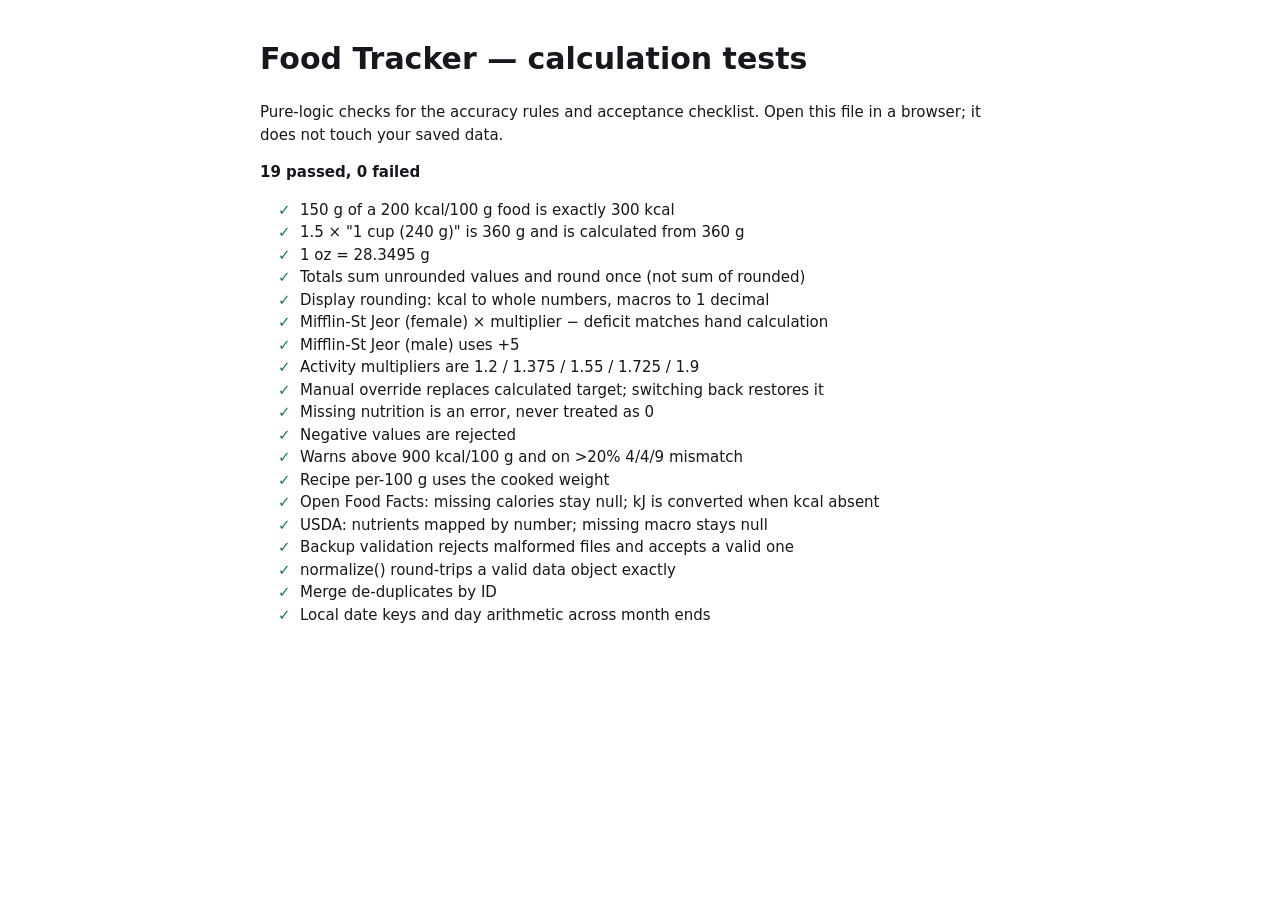
==== tests.html @ a4bb6cce "Stage 8: recipes, copy previous day/meal, tests and polish Recipes combine library foods by grams wi" ====
<!doctype html>
<html lang="en">
<head>
  <meta charset="utf-8">
  <meta name="viewport" content="width=device-width, initial-scale=1">
  <meta name="color-scheme" content="light dark">
  <title>Food Tracker Tests</title>
  <style>
    :root { --bg: #fff; --text: #16181d; --pass: #18804a; --fail: #c62828; color-scheme: light dark; }
    @media (prefers-color-scheme: dark) { :root { --bg: #0f1115; --text: #e8eaee; --pass: #4ade80; --fail: #f87171; } }
    body { background: var(--bg); color: var(--text); font: 15px/1.5 system-ui, sans-serif; margin: 0 auto; max-width: 760px; padding: 16px; }
    li.pass::marker { content: "✓  "; color: var(--pass); }
    li.fail { color: var(--fail); }
    li.fail::marker { content: "✗  "; }
    #summary { font-weight: 700; }
  </style>
</head>
<body>
  <h1>Food Tracker — calculation tests</h1>
  <p>Pure-logic checks for the accuracy rules and acceptance checklist. Open this file in a browser; it does not touch your saved data.</p>
  <p id="summary">Running…</p>
  <ol id="results"></ol>
  <script src="app.js"></script>
  <script>
    (function () {
      const F = window.FoodTracker;
      const out = document.getElementById('results');
      let pass = 0, fail = 0;
      function test(name, fn) {
        const li = document.createElement('li');
        try { fn(); li.className = 'pass'; li.textContent = name; pass++; }
        catch (e) { li.className = 'fail'; li.textContent = name + ' — ' + e.message; fail++; }
        out.appendChild(li);
      }
      function eq(a, b, msg) { if (a !== b) throw new Error((msg || '') + ` expected ${JSON.stringify(b)}, got ${JSON.stringify(a)}`); }
      function close(a, b, tol, msg) { if (Math.abs(a - b) > (tol || 1e-9)) throw new Error((msg || '') + ` expected ≈${b}, got ${a}`); }
      const food = (kcal, protein, carbs, fat) => ({ kcal, protein, carbs, fat });

      test('150 g of a 200 kcal/100 g food is exactly 300 kcal', () => {
        eq(F.scaleNutrition(food(200, 10, 20, 5), 150).kcal, 300);
      });
      test('1.5 × "1 cup (240 g)" is 360 g and is calculated from 360 g', () => {
        const grams = 1.5 * 240;
        eq(grams, 360);
        eq(F.scaleNutrition(food(50, 3.4, 4.8, 2), grams).kcal, 180);
      });
      test('1 oz = 28.3495 g', () => {
        eq(F.constants.G_PER_OZ, 28.3495);
        close(F.scaleNutrition(food(100, 0, 0, 0), 2 * F.constants.G_PER_OZ).kcal, 56.699);
      });
      test('Totals sum unrounded values and round once (not sum of rounded)', () => {
        // Three entries of 0.4 kcal each: rounded individually they show 0, the total shows 1.
        const n = F.scaleNutrition(food(40, 0.04, 0, 0), 1);
        const total = F.sumNutrition([n, n, n]);
        eq(F.fmtKcal(n.kcal), '0');
        eq(F.fmtKcal(total.kcal), '1');
        eq(F.fmtG(total.protein), '0.0');
      });
      test('Display rounding: kcal to whole numbers, macros to 1 decimal', () => {
        eq(F.fmtKcal(283.495), '283');
        eq(F.fmtG(12.25), '12.3');
        eq(F.fmtG(-0.01), '0.0');
      });
      test('Mifflin-St Jeor (female) × multiplier − deficit matches hand calculation', () => {
        const s = F.defaultData().settings;
        s.profile = { sex: 'female', age: 30, heightCm: 167.64, weightKg: 68.0388555, activityLevel: 'moderate' };
        s.deficit = 500;
        const bmr = 10 * 68.0388555 + 6.25 * 167.64 - 5 * 30 - 161;
        close(F.calcBmr(s.profile), bmr);
        close(F.calculatedTarget(s), bmr * 1.55 - 500);
      });
      test('Mifflin-St Jeor (male) uses +5', () => {
        const p = { sex: 'male', age: 40, heightCm: 180, weightKg: 90, activityLevel: 'sedentary' };
        close(F.calcBmr(p), 900 + 1125 - 200 + 5);
        close(F.calcTdee(p), (900 + 1125 - 200 + 5) * 1.2);
      });
      test('Activity multipliers are 1.2 / 1.375 / 1.55 / 1.725 / 1.9', () => {
        eq(Object.values(F.constants.ACTIVITY).map((a) => a.factor).join(','), '1.2,1.375,1.55,1.725,1.9');
      });
      test('Manual override replaces calculated target; switching back restores it', () => {
        const s = F.defaultData().settings;
        s.profile = { sex: 'male', age: 40, heightCm: 180, weightKg: 90, activityLevel: 'sedentary' };
        const calc = F.calculatedTarget(s);
        s.targetMode = 'manual'; s.manualTarget = 1700;
        eq(F.currentTarget(s), 1700);
        s.targetMode = 'calculated';
        eq(F.currentTarget(s), calc);
      });
      test('Missing nutrition is an error, never treated as 0', () => {
        const r = F.checkPer100g({ kcal: null, protein: 1, carbs: 1, fat: 1 });
        if (!r.errors.length) throw new Error('expected an error');
      });
      test('Negative values are rejected', () => {
        if (!F.checkPer100g(food(100, -1, 10, 5)).errors.length) throw new Error('expected an error');
      });
      test('Warns above 900 kcal/100 g and on >20% 4/4/9 mismatch', () => {
        const a = F.checkPer100g(food(950, 0, 0, 100));
        if (!a.warnings.some((w) => /unusually high/.test(w))) throw new Error('no >900 warning');
        const b = F.checkPer100g(food(500, 10, 20, 5)); // macros imply 165
        if (!b.warnings.some((w) => /4\/4\/9/.test(w))) throw new Error('no mismatch warning');
        eq(F.checkPer100g(food(265, 9, 49, 3.2)).warnings.length, 0, 'bread should be clean;');
      });
      test('Recipe per-100 g uses the cooked weight', () => {
        const r = F.computeRecipe([
          { grams: 200, per100g: food(350, 12, 70, 2) },   // dry pasta: 700 kcal
          { grams: 100, per100g: food(100, 0, 0, 11.1) },  // 100 kcal
        ], 600);
        close(r.totals.kcal, 800);
        close(r.per100g.kcal, 800 * 100 / 600);
        close(F.computeRecipe(r && [{ grams: 300, per100g: food(100, 1, 1, 1) }], null).per100g.kcal, 100);
      });
      test('Open Food Facts: missing calories stay null; kJ is converted when kcal absent', () => {
        const a = F.normalizeOff({ code: '1', product_name: 'A', nutriments: { proteins_100g: 1, carbohydrates_100g: 2, fat_100g: 3 } });
        eq(a.per100g.kcal, null);
        const b = F.normalizeOff({ code: '2', product_name: 'B', nutriments: { energy_100g: 418.4, proteins_100g: 0, carbohydrates_100g: 25, fat_100g: 0 } });
        close(b.per100g.kcal, 100);
        const c = F.normalizeOff({ code: '3', product_name: 'C', serving_quantity: 30, serving_size: '30 g', nutriments: { 'energy-kcal_100g': 400, proteins_100g: 10, carbohydrates_100g: 60, fat_100g: 10 } });
        eq(c.servings[0].grams, 30);
      });
      test('USDA: nutrients mapped by number; missing macro stays null', () => {
        const u = F.normalizeUsda({ fdcId: 1, description: 'X', foodNutrients: [
          { nutrientNumber: '208', unitName: 'KCAL', value: 52 }, { nutrientNumber: '203', unitName: 'G', value: 0.3 },
          { nutrientNumber: '204', unitName: 'G', value: 0.2 }] });
        eq(u.per100g.kcal, 52); eq(u.per100g.protein, 0.3); eq(u.per100g.fat, 0.2); eq(u.per100g.carbs, null);
      });
      test('Backup validation rejects malformed files and accepts a valid one', () => {
        if (!F.validateBackup({ foo: 1 }).length) throw new Error('accepted garbage');
        if (!F.validateBackup(Object.assign(F.defaultData(), { schemaVersion: 99 })).length) throw new Error('accepted newer schema');
        eq(F.validateBackup(F.defaultData()).length, 0);
      });
      test('normalize() round-trips a valid data object exactly', () => {
        const d = F.defaultData();
        d.foods.push({ id: 'f', name: 'N', brand: '', source: 'manual', sourceId: null, per100g: { kcal: 1, protein: 0, carbs: 0, fat: 0, fiber: null, sugar: null }, servings: [{ label: '1 x', grams: 5 }], recipe: null, createdAt: 'a', updatedAt: 'b' });
        d.logs['2026-10-02'] = [{ id: 'e', meal: 'lunch', foodId: 'f', name: 'N', brand: '', grams: 5, unitLabel: '1 x', unitQty: 1, per100g: { kcal: 1, protein: 0, carbs: 0, fat: 0 }, servings: [{ label: '1 x', grams: 5 }], nutrition: { kcal: 0.05, protein: 0, carbs: 0, fat: 0 }, createdAt: 'c' }];
        d.weights.push({ date: '2026-10-01', kg: 80.5 });
        d.targetHistory.push({ from: '2026-10-01', kcal: 1800.25 });
        eq(JSON.stringify(F.normalize(JSON.parse(JSON.stringify(d)))), JSON.stringify(d));
      });
      test('Merge de-duplicates by ID', () => {
        const a = F.defaultData();
        a.logs['2026-10-02'] = [{ id: 'e1', meal: 'lunch', grams: 1, nutrition: { kcal: 1, protein: 0, carbs: 0, fat: 0 } }];
        const b = F.normalize(JSON.parse(JSON.stringify(a)));
        b.logs['2026-10-02'].push(Object.assign({}, b.logs['2026-10-02'][0], { id: 'e2' }));
        const m = F.mergeData(F.normalize(a), b);
        eq(m.data.logs['2026-10-02'].length, 2);
        eq(m.stats.entries, 1);
      });
      test('Local date keys and day arithmetic across month ends', () => {
        eq(F.addDays('2026-10-01', -1), '2026-09-30');
        eq(F.addDays('2026-12-31', 1), '2027-01-01');
        eq(F.dateKey(new Date(2026, 9, 2, 23, 59)), '2026-10-02');
      });

      document.getElementById('summary').textContent = `${pass} passed, ${fail} failed`;
      document.title = (fail ? 'FAIL' : 'PASS') + ' — Food Tracker Tests';
    })();
  </script>
</body>
</html>
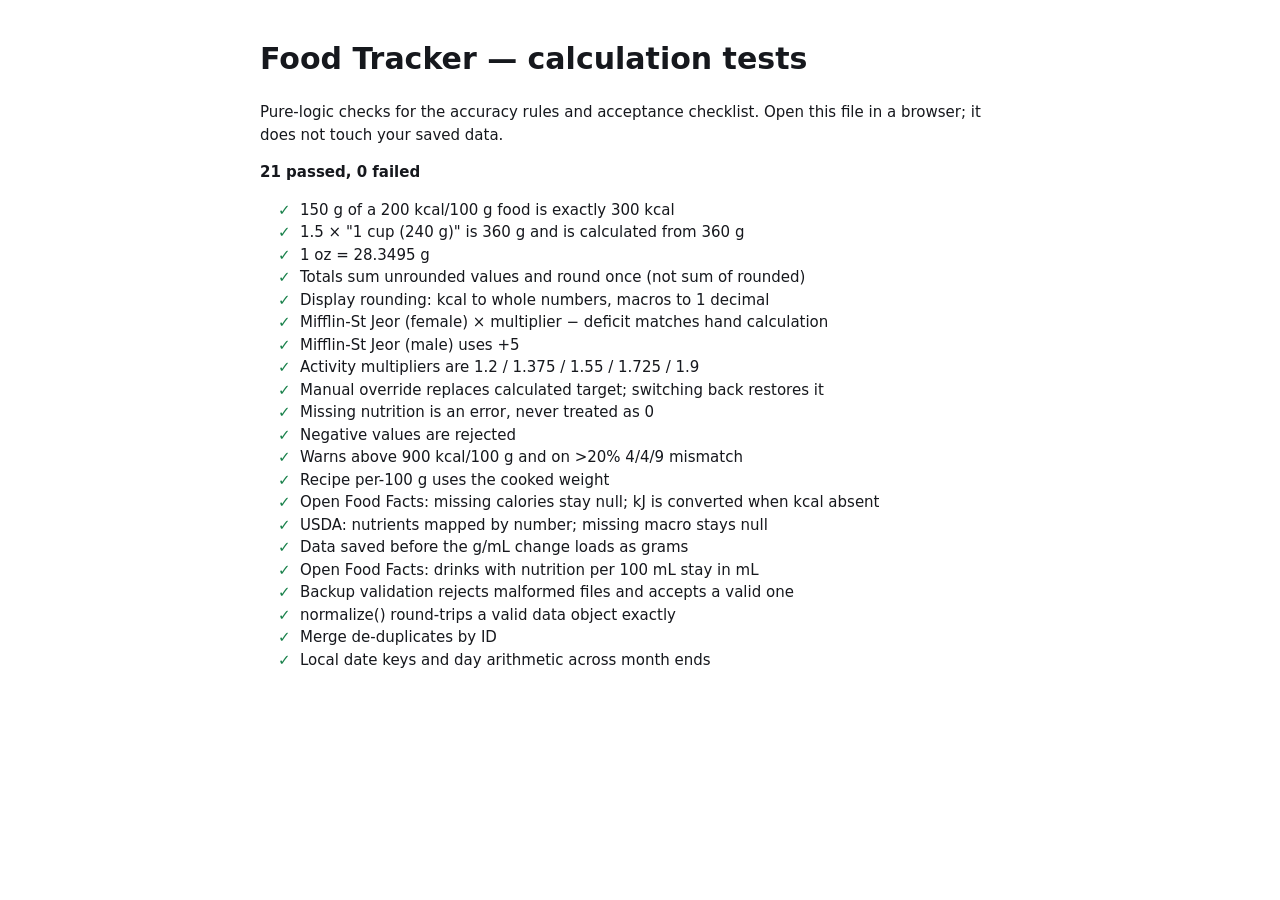
==== commit 9fc30690: "Enter food nutrition per serving and measure foods in g or mL The food editor now defaults to per-se" ====
--- a/tests.html
+++ b/tests.html
@@ -123,6 +123,18 @@
           { nutrientNumber: '204', unitName: 'G', value: 0.2 }] });
         eq(u.per100g.kcal, 52); eq(u.per100g.protein, 0.3); eq(u.per100g.fat, 0.2); eq(u.per100g.carbs, null);
       });
+      test('Data saved before the g/mL change loads as grams', () => {
+        const d = F.normalize({ schemaVersion: 1, settings: {}, foods: [{ id: 'a', name: 'A', per100g: { kcal: 1, protein: 0, carbs: 0, fat: 0 } }],
+          logs: { '2026-10-02': [{ id: 'e', grams: 10, nutrition: { kcal: 0.1, protein: 0, carbs: 0, fat: 0 } }] }, weights: [] });
+        eq(d.foods[0].unit, 'g');
+        eq(d.logs['2026-10-02'][0].unit, 'g');
+      });
+      test('Open Food Facts: drinks with nutrition per 100 mL stay in mL', () => {
+        const r = F.normalizeOff({ code: '9', product_name: 'Juice', nutrition_data_per: '100ml', serving_quantity: 250, serving_quantity_unit: 'ml', serving_size: '250 ml',
+          nutriments: { 'energy-kcal_100g': 45, proteins_100g: 0.5, carbohydrates_100g: 10, fat_100g: 0 } });
+        eq(r.unit, 'ml');
+        eq(r.servings[0].grams, 250);
+      });
       test('Backup validation rejects malformed files and accepts a valid one', () => {
         if (!F.validateBackup({ foo: 1 }).length) throw new Error('accepted garbage');
         if (!F.validateBackup(Object.assign(F.defaultData(), { schemaVersion: 99 })).length) throw new Error('accepted newer schema');
@@ -130,8 +142,8 @@
       });
       test('normalize() round-trips a valid data object exactly', () => {
         const d = F.defaultData();
-        d.foods.push({ id: 'f', name: 'N', brand: '', source: 'manual', sourceId: null, per100g: { kcal: 1, protein: 0, carbs: 0, fat: 0, fiber: null, sugar: null }, servings: [{ label: '1 x', grams: 5 }], recipe: null, createdAt: 'a', updatedAt: 'b' });
-        d.logs['2026-10-02'] = [{ id: 'e', meal: 'lunch', foodId: 'f', name: 'N', brand: '', grams: 5, unitLabel: '1 x', unitQty: 1, per100g: { kcal: 1, protein: 0, carbs: 0, fat: 0 }, servings: [{ label: '1 x', grams: 5 }], nutrition: { kcal: 0.05, protein: 0, carbs: 0, fat: 0 }, createdAt: 'c' }];
+        d.foods.push({ id: 'f', name: 'N', brand: '', source: 'manual', sourceId: null, unit: 'g', per100g: { kcal: 1, protein: 0, carbs: 0, fat: 0, fiber: null, sugar: null }, servings: [{ label: '1 x', grams: 5 }], recipe: null, createdAt: 'a', updatedAt: 'b' });
+        d.logs['2026-10-02'] = [{ id: 'e', meal: 'lunch', foodId: 'f', name: 'N', brand: '', grams: 5, unit: 'g', unitLabel: '1 x', unitQty: 1, per100g: { kcal: 1, protein: 0, carbs: 0, fat: 0 }, servings: [{ label: '1 x', grams: 5 }], nutrition: { kcal: 0.05, protein: 0, carbs: 0, fat: 0 }, createdAt: 'c' }];
         d.weights.push({ date: '2026-10-01', kg: 80.5 });
         d.targetHistory.push({ from: '2026-10-01', kcal: 1800.25 });
         eq(JSON.stringify(F.normalize(JSON.parse(JSON.stringify(d)))), JSON.stringify(d));
